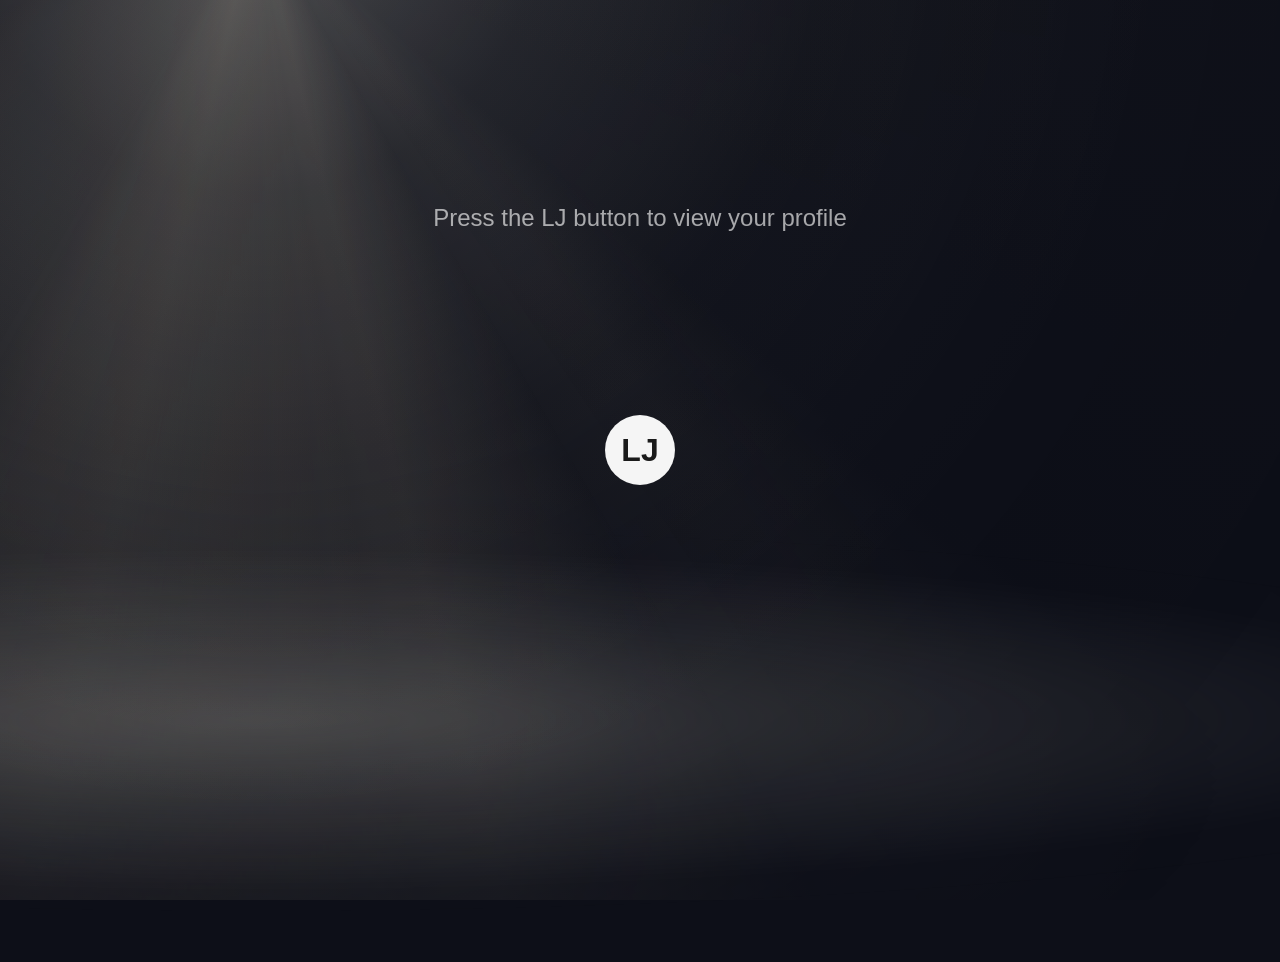
==== loading.html @ c8f1d70f "added profiles, designed the basic functionalities for the main profile" ====
<!doctype html>
<html lang="hr">
  <head>
    <meta charset="UTF-8" />
    <meta name="viewport" content="width=device-width, initial-scale=1.0" />
    <title></title>
    <link rel="stylesheet" href="style_profile.css" />
  </head>

  <body class="root-start">
    <div class="light-rays-wrapper">
      <div class="light-rays"></div>
    </div>

    <p class="start-info-text">Press the LJ button to view your profile</p>

    <a href="index.html" class="button-wrap">
      <div class="button-start">
        <span class="button-label">LJ</span>
      </div>
      <span class="ring ring-thick"></span>
      <span class="ring ring-thin"></span>
    </a>

    <div class="sparkle-field" id="sparkleField"></div>

    <div class="light"></div>

    <!-- Smile :) 
    <div class="circle"></div>
    <div class="eyes"></div>
    <div class="mouth"></div>
    <div class="eyebrow-left"></div>
    <div class="eyebrow-right"></div>
    -->
    <script src="script.js"></script>
  </body>
</html>
---- style_profile.css ----
html,
body {
  margin: 0;
  padding: 0;
  height: 100%;
  width: 100%;
  overflow: hidden;
  background-color: #0d0f18;
}

.scene-wrapper {
  position: absolute;
  top: 50%;
  left: 50%;
  width: 1920px;
  height: 1080px;
  transform-origin: center center;
}

.root-start {
  background-color: #0d0f18;
}

@keyframes rotate {
  to {
    transform: rotate(1turn);
  }
}

.light-rays {
  position: absolute;
  top: 0;
  left: 0;
  right: 0;
  bottom: 0;
  overflow: hidden;
  -webkit-mask-image: radial-gradient(
    circle at 20% -10%,
    black 40%,
    transparent 95%
  );
  mask-image: radial-gradient(circle at 20% -10%, black 40%, transparent 95%);
  --a: rgba(120, 112, 100, 0.06);
  --b: rgba(120, 112, 100, 0.5);
  --c: rgba(95, 88, 80, 0.22);
  --d: rgba(140, 130, 115, 0.03);
}

.light-rays:before,
.light-rays:after {
  content: "";
  position: absolute;
  top: -10%;
  left: 20%;
  margin: -3000px;
  width: 6000px;
  height: 6000px;
  opacity: 0.5;
}

.light-rays:before {
  background: conic-gradient(
    transparent 0deg,
    var(--b) 5deg,
    var(--b) 11deg,
    transparent 34deg,
    var(--d) 42deg,
    var(--d) 45deg,
    transparent 60deg,
    var(--a) 78deg,
    var(--a) 88deg,
    transparent 130deg,
    var(--c) 141deg,
    var(--c) 144deg,
    transparent 170deg,
    var(--b) 193deg,
    var(--b) 203deg,
    transparent 250deg,
    var(--d) 266deg,
    var(--d) 268deg,
    transparent 300deg,
    var(--a) 322deg,
    var(--a) 336deg,
    transparent 360deg
  );
  animation: rotate 100s infinite;
}

.light-rays:after {
  background: conic-gradient(
    transparent 0deg,
    var(--c) 21deg,
    var(--c) 24deg,
    transparent 55deg,
    var(--a) 82deg,
    var(--a) 94deg,
    transparent 150deg,
    var(--b) 166deg,
    var(--b) 169deg,
    transparent 210deg,
    var(--c) 242deg,
    var(--c) 251deg,
    transparent 320deg,
    var(--a) 341deg,
    var(--a) 350deg,
    transparent 360deg
  );
  animation: rotate 100s infinite reverse;
}

.light-rays-wrapper {
  position: absolute;
  inset: 0;
  overflow: hidden;
}

.light-rays-wrapper::after {
  content: "";
  position: absolute;
  height: 100%;
  width: 100%;
  inset: 0;
  background: radial-gradient(
    circle at 20% -10%,
    rgba(255, 250, 235, 0.25) 0%,
    rgba(255, 250, 235, 0.09) 20%,
    rgba(255, 250, 235, 0.02) 40%,
    transparent 65%
  );
  mix-blend-mode: screen;
  pointer-events: none;
}

.light {
  position: absolute;
  width: 3000px;
  height: 400px;
  left: 20%;
  top: 80%;
  transform: translate(-50%, -50%);

  background: radial-gradient(
    ellipse,
    rgba(255, 250, 235, 0.181) 0%,
    rgba(255, 250, 235, 0.081) 30%,
    rgba(255, 250, 235, 0.004) 60%,
    transparent 75%
  );

  filter: blur(5px);
}

/* SPARKLES
====================================================================
*/

.light-rays-wrapper,
.sparkle-field,
.light {
  z-index: 0;
}

.sparkle-field {
  position: absolute;
  inset: 0;
  pointer-events: none;
}

.sparkle {
  position: absolute;
  border-radius: 50%;
  background-color: var(--fill-color, rgba(255, 255, 255, 0.5));
  opacity: 0;
  filter: blur(var(--blur, 0px));
  animation:
    twinkle ease-in-out infinite,
    float ease-in-out infinite;
}

@keyframes twinkle {
  0%,
  100% {
    opacity: 0;
  }
  50% {
    opacity: var(--peak, 0.7);
  }
}

@keyframes float {
  0%,
  100% {
    transform: translate(0, 0);
  }
  50% {
    transform: translate(var(--dx, 6px), var(--dy, -6px));
  }
}

/*
Profile page
*/

.button-wrap {
  position: absolute;
  top: 50%;
  left: 50%;
  width: 70px;
  height: 70px;
  transform: translate(-50%, -50%) scale(1);
  transition: transform 0.2s ease;
  text-decoration: none;
  color: inherit;
  display: block;
}

.button-wrap:hover {
  transform: translate(-50%, -50%) scale(1.25);
}

.button-start {
  width: 100%;
  height: 100%;
  border-radius: 50%;
  background-color: #f5f5f5;
  animation: circle-bounce 2.5s ease-in-out infinite;
  display: flex;
  align-items: center;
  justify-content: center;
}

.button-label {
  font-family: -apple-system, BlinkMacSystemFont, "Segoe UI", sans-serif;
  font-size: 32px;
  font-weight: 900;
  color: #1a1a1a;
  user-select: none;
  pointer-events: none;
}

.button-wrap:hover .button-start {
  box-shadow: 0 0 24px 8px rgba(255, 245, 210, 0.55) !important;
}

.button-wrap:hover .ring {
  animation-play-state: paused;
  opacity: 0 !important;
}

@keyframes circle-bounce {
  0% {
    transform: scale(1);
    opacity: 1;
    box-shadow: 0 0 0px 0px rgba(255, 245, 210, 0);
  }
  8% {
    transform: scale(0.9);
    opacity: 0.75;
    box-shadow: 0 0 0px 0px rgba(255, 245, 210, 0);
  }
  10% {
    box-shadow: 0 0 20px 6px rgba(255, 245, 210, 0.3);
  }
  16% {
    transform: scale(1.1);
    opacity: 1;
    box-shadow: 0 0 40px 6px rgba(255, 245, 210, 0.8);
  }
  28% {
    transform: scale(1);
    opacity: 1;
    box-shadow: 0 0 80px 6px rgba(255, 245, 210, 1);
  }
  60% {
    transform: scale(1);
    opacity: 1;
    box-shadow: 0 0 50px 6px rgba(255, 245, 210, 0.5);
  }
  100% {
    transform: scale(1);
    opacity: 1;
    box-shadow: 0 0 20px 6px rgba(255, 245, 210, 0);
  }
}

.ring {
  position: absolute;
  top: 50%;
  left: 50%;
  border-radius: 50%;
  border-style: solid;
  border-color: rgba(255, 255, 255, 0.6);
  transform: translate(-50%, -50%) scale(0);
  opacity: 0;
}

.ring-thick {
  width: 70px;
  height: 70px;
  border-width: 0px;
  box-shadow: 0 0 8px 2px rgba(255, 245, 210, 0.4);
  animation: ring-thick-cycle 2.5s ease-out infinite;
}

@keyframes ring-thick-cycle {
  0%,
  16% {
    transform: translate(-50%, -50%) scale(0.3);
    border-width: 0px;
    opacity: 0;
  }
  30% {
    transform: translate(-50%, -50%) scale(1.6);
    border-width: 8px;
    opacity: 1;
    animation-timing-function: ease-out;
  }
  45% {
    transform: translate(-50%, -50%) scale(1.6);
    border-width: 0px;
    opacity: 0;
  }
  100% {
    transform: translate(-50%, -50%) scale(1.6);
    border-width: 0px;
    opacity: 0;
  }
}

.ring-thin {
  width: 60px;
  height: 60px;
  border-width: 3px;
  box-shadow: 0 0 6px 1px rgba(255, 245, 210, 0.35);
  animation: ring-thin-cycle 2.5s linear infinite;
}

@keyframes ring-thin-cycle {
  0%,
  16% {
    transform: translate(-50%, -50%) scale(0.3);
    border-width: 3px;
    opacity: 0;
  }
  30% {
    opacity: 1;
  }
  40% {
    transform: translate(-50%, -50%) scale(1.8);
    border-width: 3px;
    opacity: 1;
    animation-timing-function: ease-out;
  }
  60% {
    transform: translate(-50%, -50%) scale(1.9);
    border-width: 0px;
    opacity: 0;
  }
  100% {
    transform: translate(-50%, -50%) scale(1.2);
    border-width: 0px;
    opacity: 0;
  }
}

.start-info-large {
  position: absolute;
  z-index: 1;
  bottom: 70%;
  left: 50%;
  transform: translate(-50%, -50%);
  font-family:
    "SF Pro Display",
    "Segoe UI",
    Roboto,
    -apple-system,
    BlinkMacSystemFont,
    sans-serif;
  font-weight: 200;
  font-size: 50px;
  color: #f5f5f5ea;
  text-align: center;
}

.start-info-text {
  position: absolute;
  z-index: 1;
  bottom: 70%;
  left: 50%;
  transform: translate(-50%, -50%);
  font-family:
    "SF Pro Display",
    "Segoe UI",
    Roboto,
    -apple-system,
    BlinkMacSystemFont,
    sans-serif;
  font-weight: 300;
  font-size: 24px;
  color: #f5f5f5a8;
  text-align: center;
}

.clock {
  position: absolute;
  z-index: 1;
  top: 8%;
  right: 4%;
  font-family:
    "SF Pro Display",
    "Segoe UI",
    Roboto,
    -apple-system,
    BlinkMacSystemFont,
    sans-serif;
  font-weight: 300;
  font-size: 30px;
  color: #f5f5f5ec;
  letter-spacing: 0.5px;
}

.icon {
  position: absolute;
  z-index: 1;
  top: 31%;
  right: 49%;
  width: 40px;
  height: 40px;
  color: #f5f5f5a8;
}

/* profile page selector*/
.profile_ring {
  position: absolute;
  top: 50%;
  left: 50%;
  border-radius: 50%;
  border-style: solid;
  border-color: rgba(255, 255, 255, 0.6);
  transform: translate(-50%, -50%) scale(0);
  opacity: 0;
}

.profile-selector {
  position: relative;
  z-index: 1;
  top: 200px;
  width: 100%;
  height: 800px;
  overflow: hidden;
  display: flex;
  align-items: center;
}

.profile-track {
  position: absolute;
  left: 50%;
  display: flex;
  gap: 40px;
  transition: transform 0.35s ease;
}

.profile-card {
  width: 240px;
  height: 240px;
  border-radius: 50%;
  background: #6b6b6c;
  color: #f5f5f5;
  display: flex;
  align-items: center;
  justify-content: center;
  font-size: 90px;
  font-weight: 350;
  font-family: sans-serif;
  flex-shrink: 0;
  transition:
    transform 0.35s ease,
    opacity 0.35s ease;
  opacity: 0.5;
  transform: scale(0.85);
}

.profile-card.active {
  opacity: 1;
  transform: scale(1.15);
}

.profile-card::after {
  content: "";
  position: absolute;
  inset: -5px;
  border-radius: 50%;
  border: 2px solid rgba(255, 255, 255, 0.9);
  pointer-events: none;
  opacity: 0;
  transform: scale(0.9);
  transition:
    opacity 0.35s ease,
    transform 0.35s ease;
}

.profile-card.active::after {
  opacity: 1;
  transform: scale(1);
}

.profile-card--photo {
  background-size: cover;
  background-position: center;
  background-color: #6b6b6c;
}

.profile-item {
  display: flex;
  flex-direction: column;
  align-items: center;
  gap: 35px;
  flex-shrink: 0;
}

.profile-name {
  display: inline-flex;
  align-items: center;
  gap: 6px;
  font-family: -apple-system, BlinkMacSystemFont, "Segoe UI", sans-serif;
  font-size: 32px;
  font-weight: 200;
  color: #f5f5f5;
  opacity: 0.7;
  transform: scale(0.8);
  transition:
    opacity 0.35s ease,
    transform 0.35s ease;
  text-align: center;
  white-space: nowrap;
}
.name-icon {
  width: 38px;
  height: 38px;
  flex-shrink: 0;
}

.profile-track .profile-item:has(.profile-card.active) .profile-name {
  opacity: 1;
  transform: scale(1);
}

.tooltip {
  position: absolute;
  z-index: 1;
  top: 85%;
  right: 85%;
  font-family:
    "SF Pro Display",
    "Segoe UI",
    Roboto,
    -apple-system,
    BlinkMacSystemFont,
    sans-serif;
  font-weight: 300;
  font-size: 24px;
  color: #f5f5f538;
  letter-spacing: 0.5px;
}

.ease-in {
  opacity: 0;
  transition:
    opacity 0.8s ease-out,
    transform 0.2s ease-out;
}

.ease-in.appear {
  opacity: 1;
}

.select {
  position: absolute;
  z-index: 1;
  top: 88%;
  right: 5%;
  font-family:
    "SF Pro Display",
    "Segoe UI",
    Roboto,
    -apple-system,
    BlinkMacSystemFont,
    sans-serif;
  font-weight: 400;
  font-size: 28px;
  color: #f5f5f5ce;
  letter-spacing: 0.5px;
}

.profile-card {
  cursor: pointer;
  transition:
    transform 0.25s ease,
    opacity 0.25s ease,
    box-shadow 0.25s ease;
}

.profile-card:hover {
  box-shadow: 0 0 24px 6px rgba(179, 179, 179, 0.829);
}

/*  Smile :)
.circle {
  width: 300px;
  height: 300px;
  background-color: rgb(251, 255, 11);
  border-radius: 50%;
  position: absolute;
  top: 50%;
  left: 50%;
  transform: translate(-50%, -50%);
}

.eyes {
  width: 40px;
  height: 50px;
  background-color: rgb(0, 0, 0);
  border-radius: 50%;
  position: absolute;
  top: 47%;
  left: 46%;
  transform: translate(-50%, -50%);
  box-shadow: 120px 0px 0px rgb(0, 0, 0);
}

.mouth {
  width: 150px;
  height: 100px;
  background-color: rgb(0, 0, 0);
  border-radius: 10px 10px 100px 100px;
  position: absolute;
  top: 54%;
  left: 50%;
  transform: translate(-50%, 0); 
}

.eyebrow-left {
  width: 40px;
  height: 20px;
  background-color: black;
  position: absolute;
  top: 38%;
  left: 45.5%;
  transform: translate(-50%, -50%);
  rotate: -20deg;
}

.eyebrow-right {
  width: 40px;
  height: 20px;
  background-color: black;
  position: absolute;
  top: 40%;
  left: 54.5%;
  transform: translate(-50%, -50%);
  rotate: 20deg;
}

*/
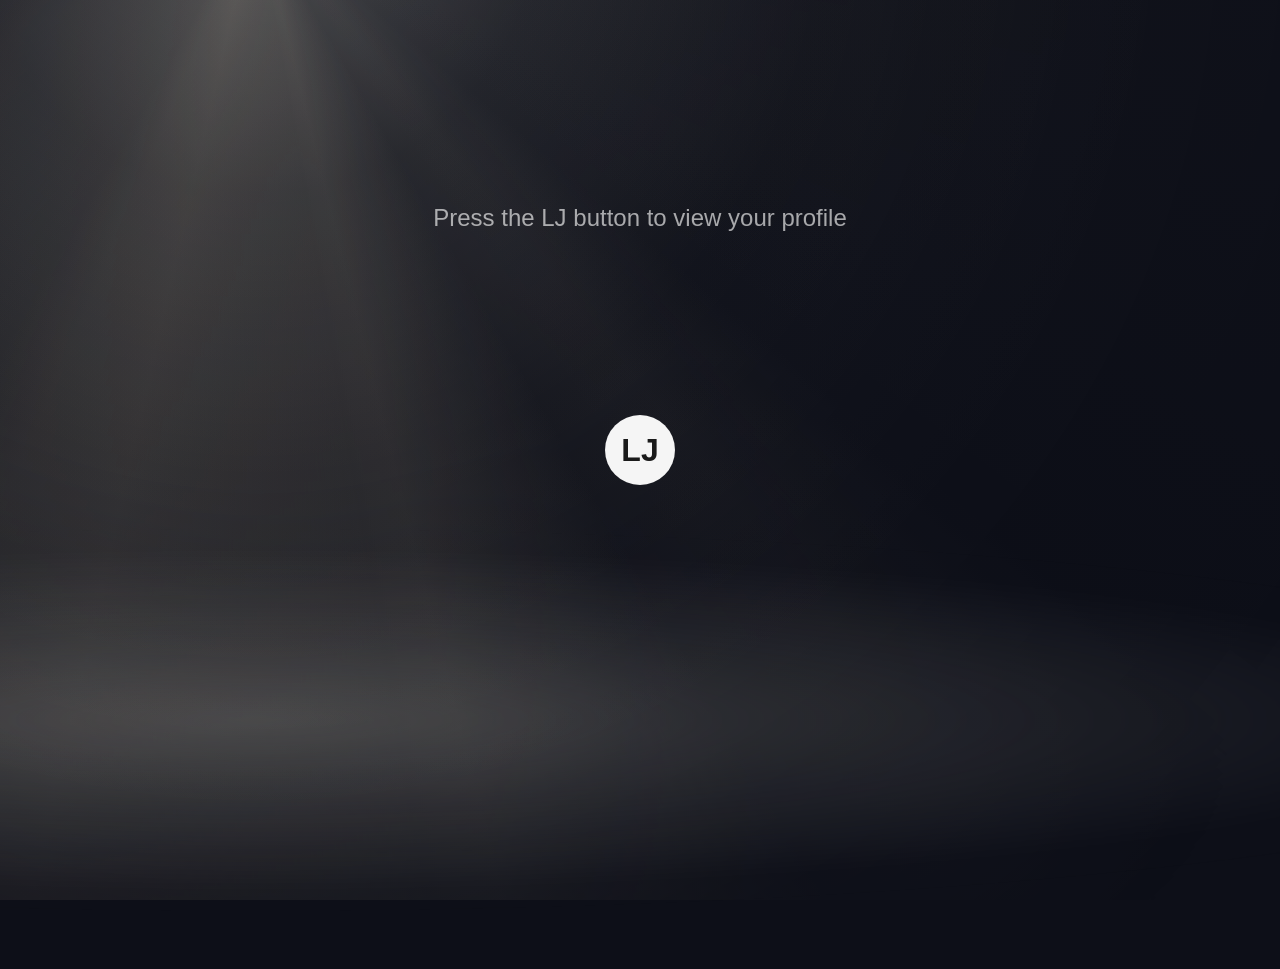
==== commit 4a6d82e6: "rethinking the media app, minor changes" ====
--- a/loading.html
+++ b/loading.html
@@ -4,7 +4,7 @@
     <meta charset="UTF-8" />
     <meta name="viewport" content="width=device-width, initial-scale=1.0" />
     <title></title>
-    <link rel="stylesheet" href="style_profile.css" />
+    <link rel="stylesheet" href="style.css" />
   </head>
 
   <body class="root-start">
--- a/style.css
+++ b/style.css
@@ -0,0 +1,823 @@
+html,
+body {
+  margin: 0;
+  padding: 0;
+  height: 100%;
+  width: 100%;
+  overflow: hidden;
+  background-color: #0d0f18;
+}
+
+.scene-wrapper {
+  position: absolute;
+  top: 50%;
+  left: 50%;
+  width: 1920px;
+  height: 1080px;
+  transform-origin: center center;
+}
+
+.root-start {
+  background-color: #0d0f18;
+}
+
+@keyframes rotate {
+  to {
+    transform: rotate(1turn);
+  }
+}
+
+.light-rays {
+  position: absolute;
+  top: 0;
+  left: 0;
+  right: 0;
+  bottom: 0;
+  overflow: hidden;
+  -webkit-mask-image: radial-gradient(
+    circle at 20% -10%,
+    black 40%,
+    transparent 95%
+  );
+  mask-image: radial-gradient(circle at 20% -10%, black 40%, transparent 95%);
+  --a: rgba(120, 112, 100, 0.06);
+  --b: rgba(120, 112, 100, 0.5);
+  --c: rgba(95, 88, 80, 0.22);
+  --d: rgba(140, 130, 115, 0.03);
+}
+
+.light-rays:before,
+.light-rays:after {
+  content: "";
+  position: absolute;
+  top: -10%;
+  left: 20%;
+  margin: -3000px;
+  width: 6000px;
+  height: 6000px;
+  opacity: 0.5;
+}
+
+.light-rays:before {
+  background: conic-gradient(
+    transparent 0deg,
+    var(--b) 5deg,
+    var(--b) 11deg,
+    transparent 34deg,
+    var(--d) 42deg,
+    var(--d) 45deg,
+    transparent 60deg,
+    var(--a) 78deg,
+    var(--a) 88deg,
+    transparent 130deg,
+    var(--c) 141deg,
+    var(--c) 144deg,
+    transparent 170deg,
+    var(--b) 193deg,
+    var(--b) 203deg,
+    transparent 250deg,
+    var(--d) 266deg,
+    var(--d) 268deg,
+    transparent 300deg,
+    var(--a) 322deg,
+    var(--a) 336deg,
+    transparent 360deg
+  );
+  animation: rotate 100s infinite;
+}
+
+.light-rays:after {
+  background: conic-gradient(
+    transparent 0deg,
+    var(--c) 21deg,
+    var(--c) 24deg,
+    transparent 55deg,
+    var(--a) 82deg,
+    var(--a) 94deg,
+    transparent 150deg,
+    var(--b) 166deg,
+    var(--b) 169deg,
+    transparent 210deg,
+    var(--c) 242deg,
+    var(--c) 251deg,
+    transparent 320deg,
+    var(--a) 341deg,
+    var(--a) 350deg,
+    transparent 360deg
+  );
+  animation: rotate 100s infinite reverse;
+}
+
+.light-rays-wrapper {
+  position: absolute;
+  inset: 0;
+  overflow: hidden;
+}
+
+.light-rays-wrapper::after {
+  content: "";
+  position: absolute;
+  height: 100%;
+  width: 100%;
+  inset: 0;
+  background: radial-gradient(
+    circle at 20% -10%,
+    rgba(255, 250, 235, 0.25) 0%,
+    rgba(255, 250, 235, 0.09) 20%,
+    rgba(255, 250, 235, 0.02) 40%,
+    transparent 65%
+  );
+  mix-blend-mode: screen;
+  pointer-events: none;
+}
+
+.light {
+  position: absolute;
+  width: 3000px;
+  height: 400px;
+  left: 20%;
+  top: 80%;
+  transform: translate(-50%, -50%);
+
+  background: radial-gradient(
+    ellipse,
+    rgba(255, 250, 235, 0.181) 0%,
+    rgba(255, 250, 235, 0.081) 30%,
+    rgba(255, 250, 235, 0.004) 60%,
+    transparent 75%
+  );
+
+  filter: blur(5px);
+}
+
+/* SPARKLES
+====================================================================
+*/
+
+.light-rays-wrapper,
+.sparkle-field,
+.light {
+  z-index: 0;
+}
+
+.sparkle-field {
+  position: absolute;
+  inset: 0;
+  pointer-events: none;
+}
+
+.sparkle {
+  position: absolute;
+  border-radius: 50%;
+  background-color: var(--fill-color, rgba(255, 255, 255, 0.5));
+  opacity: 0;
+  filter: blur(var(--blur, 0px));
+  animation:
+    twinkle ease-in-out infinite,
+    float ease-in-out infinite;
+}
+
+@keyframes twinkle {
+  0%,
+  100% {
+    opacity: 0;
+  }
+  50% {
+    opacity: var(--peak, 0.7);
+  }
+}
+
+@keyframes float {
+  0%,
+  100% {
+    transform: translate(0, 0);
+  }
+  50% {
+    transform: translate(var(--dx, 6px), var(--dy, -6px));
+  }
+}
+
+/*
+Profile page
+*/
+
+.button-wrap {
+  position: absolute;
+  top: 50%;
+  left: 50%;
+  width: 70px;
+  height: 70px;
+  transform: translate(-50%, -50%) scale(1);
+  transition: transform 0.2s ease;
+  text-decoration: none;
+  color: inherit;
+  display: block;
+}
+
+.button-wrap:hover {
+  transform: translate(-50%, -50%) scale(1.25);
+}
+
+.button-start {
+  width: 100%;
+  height: 100%;
+  border-radius: 50%;
+  background-color: #f5f5f5;
+  animation: circle-bounce 2.5s ease-in-out infinite;
+  display: flex;
+  align-items: center;
+  justify-content: center;
+}
+
+.button-label {
+  font-family: -apple-system, BlinkMacSystemFont, "Segoe UI", sans-serif;
+  font-size: 32px;
+  font-weight: 900;
+  color: #1a1a1a;
+  user-select: none;
+  pointer-events: none;
+}
+
+.button-wrap:hover .button-start {
+  box-shadow: 0 0 24px 8px rgba(255, 245, 210, 0.55) !important;
+}
+
+.button-wrap:hover .ring {
+  animation-play-state: paused;
+  opacity: 0 !important;
+}
+
+@keyframes circle-bounce {
+  0% {
+    transform: scale(1);
+    opacity: 1;
+    box-shadow: 0 0 0px 0px rgba(255, 245, 210, 0);
+  }
+  8% {
+    transform: scale(0.9);
+    opacity: 0.75;
+    box-shadow: 0 0 0px 0px rgba(255, 245, 210, 0);
+  }
+  10% {
+    box-shadow: 0 0 20px 6px rgba(255, 245, 210, 0.3);
+  }
+  16% {
+    transform: scale(1.1);
+    opacity: 1;
+    box-shadow: 0 0 40px 6px rgba(255, 245, 210, 0.8);
+  }
+  28% {
+    transform: scale(1);
+    opacity: 1;
+    box-shadow: 0 0 80px 6px rgba(255, 245, 210, 1);
+  }
+  60% {
+    transform: scale(1);
+    opacity: 1;
+    box-shadow: 0 0 50px 6px rgba(255, 245, 210, 0.5);
+  }
+  100% {
+    transform: scale(1);
+    opacity: 1;
+    box-shadow: 0 0 20px 6px rgba(255, 245, 210, 0);
+  }
+}
+
+.ring {
+  position: absolute;
+  top: 50%;
+  left: 50%;
+  border-radius: 50%;
+  border-style: solid;
+  border-color: rgba(255, 255, 255, 0.6);
+  transform: translate(-50%, -50%) scale(0);
+  opacity: 0;
+}
+
+.ring-thick {
+  width: 70px;
+  height: 70px;
+  border-width: 0px;
+  box-shadow: 0 0 8px 2px rgba(255, 245, 210, 0.4);
+  animation: ring-thick-cycle 2.5s ease-out infinite;
+}
+
+@keyframes ring-thick-cycle {
+  0%,
+  16% {
+    transform: translate(-50%, -50%) scale(0.3);
+    border-width: 0px;
+    opacity: 0;
+  }
+  30% {
+    transform: translate(-50%, -50%) scale(1.6);
+    border-width: 8px;
+    opacity: 1;
+    animation-timing-function: ease-out;
+  }
+  45% {
+    transform: translate(-50%, -50%) scale(1.6);
+    border-width: 0px;
+    opacity: 0;
+  }
+  100% {
+    transform: translate(-50%, -50%) scale(1.6);
+    border-width: 0px;
+    opacity: 0;
+  }
+}
+
+.ring-thin {
+  width: 60px;
+  height: 60px;
+  border-width: 3px;
+  box-shadow: 0 0 6px 1px rgba(255, 245, 210, 0.35);
+  animation: ring-thin-cycle 2.5s linear infinite;
+}
+
+@keyframes ring-thin-cycle {
+  0%,
+  16% {
+    transform: translate(-50%, -50%) scale(0.3);
+    border-width: 3px;
+    opacity: 0;
+  }
+  30% {
+    opacity: 1;
+  }
+  40% {
+    transform: translate(-50%, -50%) scale(1.8);
+    border-width: 3px;
+    opacity: 1;
+    animation-timing-function: ease-out;
+  }
+  60% {
+    transform: translate(-50%, -50%) scale(1.9);
+    border-width: 0px;
+    opacity: 0;
+  }
+  100% {
+    transform: translate(-50%, -50%) scale(1.2);
+    border-width: 0px;
+    opacity: 0;
+  }
+}
+
+.start-info-large {
+  position: absolute;
+  z-index: 1;
+  bottom: 70%;
+  left: 50%;
+  transform: translate(-50%, -50%);
+  font-family:
+    "SF Pro Display",
+    "Segoe UI",
+    Roboto,
+    -apple-system,
+    BlinkMacSystemFont,
+    sans-serif;
+  font-weight: 200;
+  font-size: 50px;
+  color: #f5f5f5ea;
+  text-align: center;
+}
+
+.start-info-text {
+  position: absolute;
+  z-index: 1;
+  bottom: 70%;
+  left: 50%;
+  transform: translate(-50%, -50%);
+  font-family:
+    "SF Pro Display",
+    "Segoe UI",
+    Roboto,
+    -apple-system,
+    BlinkMacSystemFont,
+    sans-serif;
+  font-weight: 300;
+  font-size: 24px;
+  color: #f5f5f5a8;
+  text-align: center;
+}
+
+.clock {
+  position: absolute;
+  z-index: 1;
+  top: 8%;
+  right: 4%;
+  font-family:
+    "SF Pro Display",
+    "Segoe UI",
+    Roboto,
+    -apple-system,
+    BlinkMacSystemFont,
+    sans-serif;
+  font-weight: 300;
+  font-size: 30px;
+  color: #f5f5f5ec;
+  letter-spacing: 0.5px;
+}
+
+.icon {
+  position: absolute;
+  z-index: 1;
+  top: 31%;
+  right: 49%;
+  width: 40px;
+  height: 40px;
+  color: #f5f5f5a8;
+}
+
+/* profile page selector*/
+.profile_ring {
+  position: absolute;
+  top: 50%;
+  left: 50%;
+  border-radius: 50%;
+  border-style: solid;
+  border-color: rgba(255, 255, 255, 0.6);
+  transform: translate(-50%, -50%) scale(0);
+  opacity: 0;
+}
+
+.profile-selector {
+  position: relative;
+  z-index: 1;
+  top: 200px;
+  width: 100%;
+  height: 800px;
+  overflow: hidden;
+  display: flex;
+  align-items: center;
+}
+
+.profile-track {
+  position: absolute;
+  left: 50%;
+  display: flex;
+  gap: 40px;
+  transition: transform 0.35s ease;
+}
+
+.profile-card {
+  width: 240px;
+  height: 240px;
+  border-radius: 50%;
+  background: #6b6b6c;
+  color: #f5f5f5;
+  display: flex;
+  align-items: center;
+  justify-content: center;
+  font-size: 90px;
+  font-weight: 350;
+  font-family: sans-serif;
+  flex-shrink: 0;
+  transition:
+    transform 0.35s ease,
+    opacity 0.35s ease;
+  opacity: 0.5;
+  transform: scale(0.85);
+}
+
+.profile-card.active {
+  opacity: 1;
+  transform: scale(1.15);
+}
+
+.profile-card::after {
+  content: "";
+  position: absolute;
+  inset: -5px;
+  border-radius: 50%;
+  border: 2px solid rgba(255, 255, 255, 0.9);
+  pointer-events: none;
+  opacity: 0;
+  transform: scale(0.9);
+  transition:
+    opacity 0.35s ease,
+    transform 0.35s ease;
+}
+
+.profile-card.active::after {
+  opacity: 1;
+  transform: scale(1);
+}
+
+.profile-card--photo {
+  background-size: cover;
+  background-position: center;
+  background-color: #6b6b6c;
+}
+
+.profile-item {
+  display: flex;
+  flex-direction: column;
+  align-items: center;
+  gap: 35px;
+  flex-shrink: 0;
+}
+
+.profile-name {
+  display: inline-flex;
+  align-items: center;
+  gap: 6px;
+  font-family: -apple-system, BlinkMacSystemFont, "Segoe UI", sans-serif;
+  font-size: 32px;
+  font-weight: 200;
+  color: #f5f5f5;
+  opacity: 0.7;
+  transform: scale(0.8);
+  transition:
+    opacity 0.35s ease,
+    transform 0.35s ease;
+  text-align: center;
+  white-space: nowrap;
+}
+.name-icon {
+  width: 38px;
+  height: 38px;
+  flex-shrink: 0;
+}
+
+.profile-track .profile-item:has(.profile-card.active) .profile-name {
+  opacity: 1;
+  transform: scale(1);
+}
+
+.tooltip {
+  position: absolute;
+  z-index: 1;
+  top: 85%;
+  right: 85%;
+  font-family:
+    "SF Pro Display",
+    "Segoe UI",
+    Roboto,
+    -apple-system,
+    BlinkMacSystemFont,
+    sans-serif;
+  font-weight: 300;
+  font-size: 24px;
+  color: #f5f5f538;
+  letter-spacing: 0.5px;
+}
+
+.ease-in {
+  opacity: 0;
+  transition:
+    opacity 0.8s ease-out,
+    transform 0.2s ease-out;
+}
+
+.ease-in.appear {
+  opacity: 1;
+}
+
+.select {
+  position: absolute;
+  z-index: 1;
+  top: 88%;
+  right: 5%;
+  font-family:
+    "SF Pro Display",
+    "Segoe UI",
+    Roboto,
+    -apple-system,
+    BlinkMacSystemFont,
+    sans-serif;
+  font-weight: 400;
+  font-size: 28px;
+  color: #f5f5f5ce;
+  letter-spacing: 0.5px;
+}
+
+.profile-card {
+  cursor: pointer;
+  transition:
+    transform 0.25s ease,
+    opacity 0.25s ease,
+    box-shadow 0.25s ease;
+}
+
+.profile-card:hover {
+  box-shadow: 0 0 24px 6px rgba(179, 179, 179, 0.829);
+}
+
+.trophy-toast {
+  position: fixed;
+  top: 22px;
+  right: 32px;
+  z-index: 9999;
+  display: flex;
+  align-items: center;
+  gap: 24px;
+  min-width: 220px;
+  max-width: 620px;
+  padding: 24px 44px 24px 28px;
+  border-radius: 18px;
+  background: linear-gradient(90deg, #4a4a4c 0%, #262627 28%, #1d1d1e 100%);
+  box-shadow: 0 14px 40px rgba(0, 0, 0, 0.55);
+  color: #f5f5f5;
+  font-family:
+    "SF Pro Display",
+    "Segoe UI",
+    Roboto,
+    -apple-system,
+    BlinkMacSystemFont,
+    sans-serif;
+  pointer-events: none;
+  opacity: 0;
+  /* starts fully off-screen to the right */
+  transform: translateX(calc(100% + 48px));
+  transition:
+    transform 0.6s cubic-bezier(0.2, 0.8, 0.2, 1),
+    opacity 0.4s ease;
+}
+
+.trophy-toast.show {
+  opacity: 1;
+  transform: translateX(0);
+}
+
+.trophy-art {
+  width: 64px;
+  height: 64px;
+  flex-shrink: 0;
+  color: #fff;
+}
+
+.trophy-art svg {
+  width: 100%;
+  height: 100%;
+}
+
+.trophy-text {
+  display: flex;
+  flex-direction: column;
+  gap: 6px;
+  min-width: 0;
+}
+
+.trophy-title {
+  display: flex;
+  align-items: center;
+  gap: 10px;
+  font-size: 26px;
+  font-weight: 300;
+  line-height: 1.2;
+}
+
+.trophy-title svg {
+  width: 28px;
+  height: 28px;
+  flex-shrink: 0;
+  color: var(--tier, #cd7f32);
+}
+
+.trophy-sub {
+  font-size: 24px;
+  font-weight: 300;
+  color: #9a9a9c;
+}
+
+/* ==========================================================
+   FULLSCREEN BLACK OVERLAY & EXPONENTIAL TRANSITIONS
+   easeOutExpo: cubic-bezier(0.16, 1, 0.3, 1)
+   easeInExpo:  cubic-bezier(0.7, 0, 0.84, 0)
+   ========================================================== */
+
+/* 1. Fullscreen overlay spanning the actual viewport */
+.transition-overlay {
+  position: fixed !important;
+  top: 0 !important;
+  left: 0 !important;
+  width: 100vw !important;
+  height: 100vh !important;
+  background: #000000 !important;
+  opacity: 0;
+  pointer-events: none;
+  z-index: 999999 !important;
+  transition: opacity 0.45s cubic-bezier(0.7, 0, 0.84, 0);
+}
+
+.transition-overlay.show {
+  opacity: 1;
+  pointer-events: auto;
+}
+
+/* 2. Selected Profile Card: Phase 1 (Grow with easeOutExpo) */
+.profile-card.grow-expo {
+  z-index: 100 !important;
+  transform: scale(1.42) !important;
+  box-shadow: 0 0 50px 14px rgba(255, 255, 255, 0.6) !important;
+  transition:
+    transform 0.45s cubic-bezier(0.16, 1, 0.3, 1),
+    box-shadow 0.45s cubic-bezier(0.16, 1, 0.3, 1) !important;
+}
+
+/* Selected Profile Name: Phase 1 (Grows alongside the card) */
+/* Selected Profile Name: Phase 1 (Grows and pushes down so it doesn't overlap the card) */
+.profile-item.selected .profile-name.grow-expo {
+  opacity: 1 !important;
+  transform: translateY(45px) scale(1.25) !important;
+  transition:
+    transform 0.45s cubic-bezier(0.16, 1, 0.3, 1),
+    opacity 0.45s cubic-bezier(0.16, 1, 0.3, 1) !important;
+}
+
+/* 3. Selected Profile Card: Phase 2 (Shrink & fade with easeInExpo) */
+.profile-card.shrink-expo {
+  z-index: 100 !important;
+  transform: scale(0.3) !important;
+  opacity: 0 !important;
+  box-shadow: 0 0 0px 0px rgba(255, 255, 255, 0) !important;
+  transition:
+    transform 0.55s cubic-bezier(0.7, 0, 0.84, 0),
+    opacity 0.45s cubic-bezier(0.7, 0, 0.84, 0) !important;
+}
+
+/* Selected Profile Name: Phase 2 (Shrinks & fades out) */
+.profile-item.selected .profile-name.shrink-expo {
+  transform: translateY(20px) scale(0.4) !important;
+  opacity: 0 !important;
+  transition:
+    transform 0.55s cubic-bezier(0.7, 0, 0.84, 0),
+    opacity 0.45s cubic-bezier(0.7, 0, 0.84, 0) !important;
+}
+
+/* 4. All other elements shrink down and fade out in easeInExpo */
+.scene-wrapper.selection-active .profile-item:not(.selected) .profile-card,
+.scene-wrapper.selection-active .profile-item:not(.selected) .profile-name,
+.scene-wrapper.selection-active .start-info-large,
+.scene-wrapper.selection-active .start-info-text,
+.scene-wrapper.selection-active .clock,
+.scene-wrapper.selection-active .tooltip,
+.scene-wrapper.selection-active .select,
+.scene-wrapper.selection-active .icon {
+  transform: scale(0.55) !important;
+  opacity: 0 !important;
+  pointer-events: none;
+  transition:
+    transform 0.45s cubic-bezier(0.7, 0, 0.84, 0),
+    opacity 0.4s cubic-bezier(0.7, 0, 0.84, 0) !important;
+}
+
+/*  Smile :)
+.circle {
+  width: 300px;
+  height: 300px;
+  background-color: rgb(251, 255, 11);
+  border-radius: 50%;
+  position: absolute;
+  top: 50%;
+  left: 50%;
+  transform: translate(-50%, -50%);
+}
+
+.eyes {
+  width: 40px;
+  height: 50px;
+  background-color: rgb(0, 0, 0);
+  border-radius: 50%;
+  position: absolute;
+  top: 47%;
+  left: 46%;
+  transform: translate(-50%, -50%);
+  box-shadow: 120px 0px 0px rgb(0, 0, 0);
+}
+
+.mouth {
+  width: 150px;
+  height: 100px;
+  background-color: rgb(0, 0, 0);
+  border-radius: 10px 10px 100px 100px;
+  position: absolute;
+  top: 54%;
+  left: 50%;
+  transform: translate(-50%, 0); 
+}
+
+.eyebrow-left {
+  width: 40px;
+  height: 20px;
+  background-color: black;
+  position: absolute;
+  top: 38%;
+  left: 45.5%;
+  transform: translate(-50%, -50%);
+  rotate: -20deg;
+}
+
+.eyebrow-right {
+  width: 40px;
+  height: 20px;
+  background-color: black;
+  position: absolute;
+  top: 40%;
+  left: 54.5%;
+  transform: translate(-50%, -50%);
+  rotate: 20deg;
+}
+
+*/
